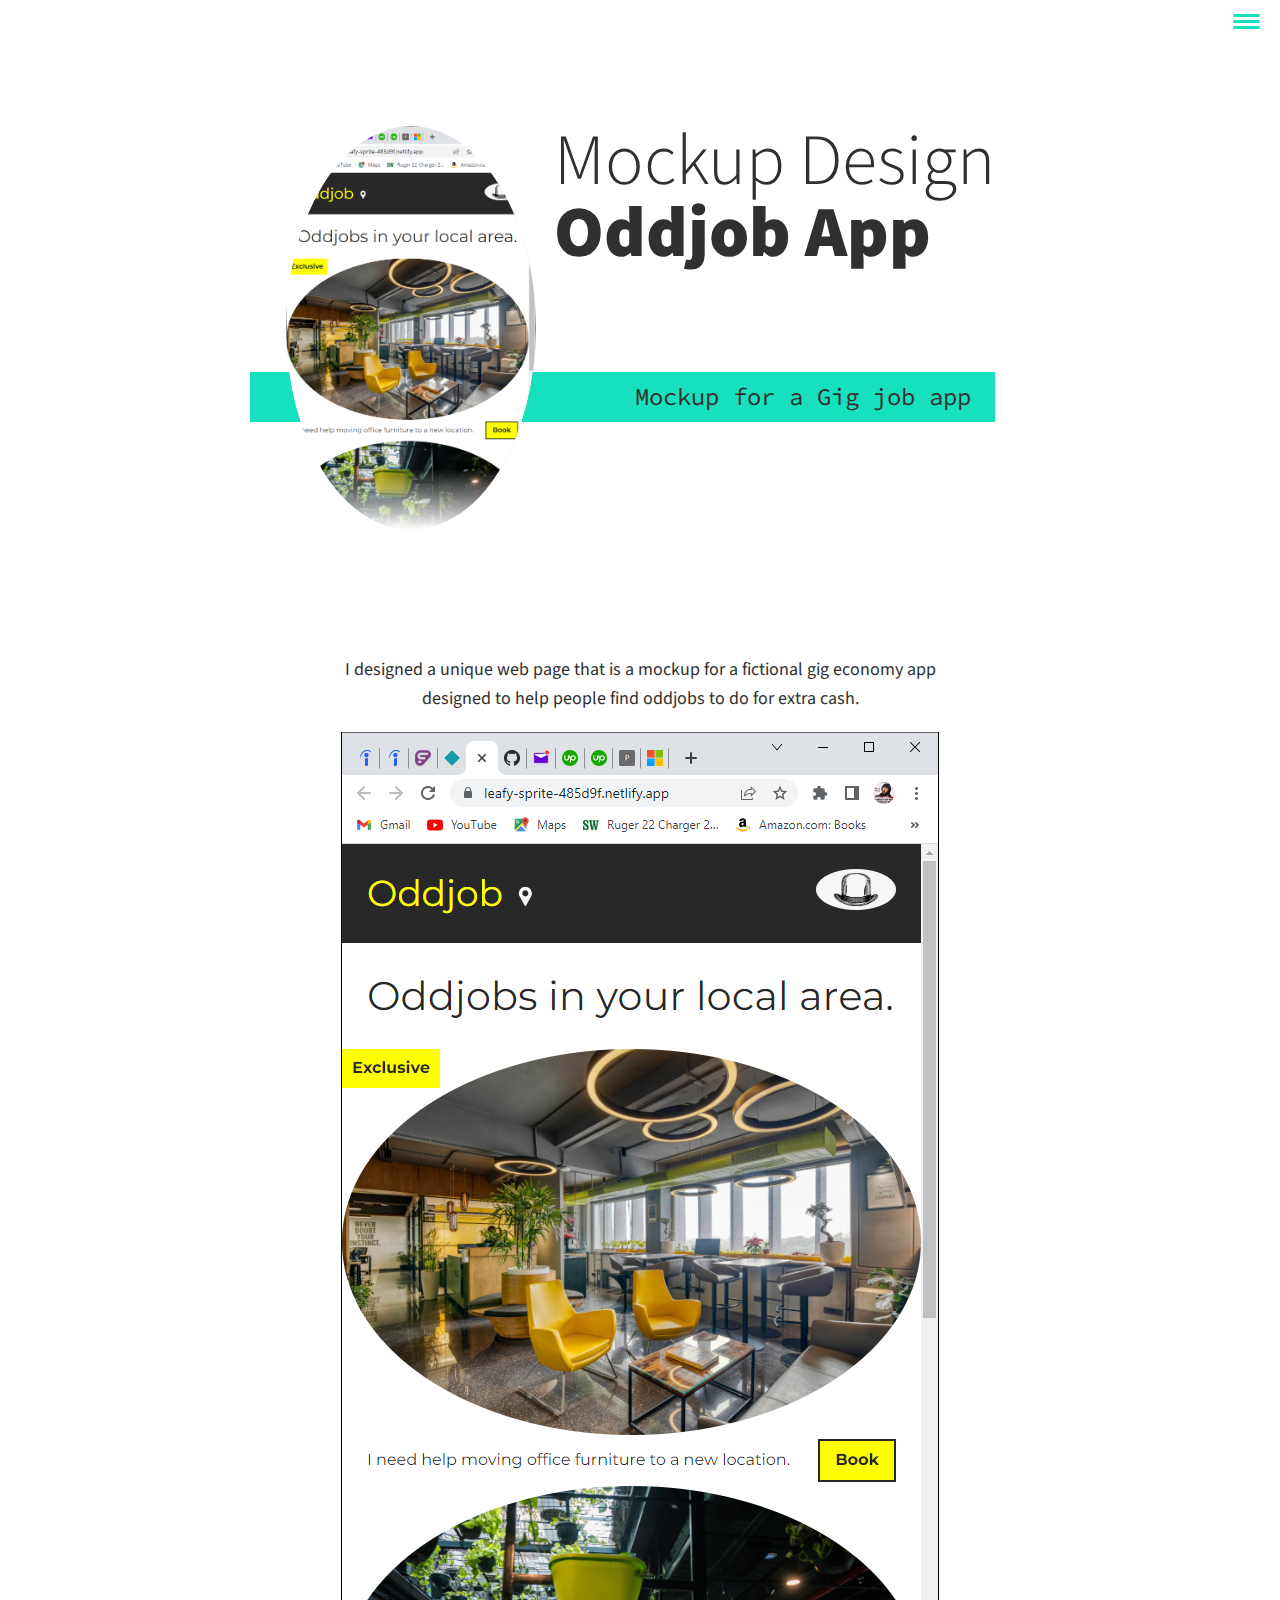
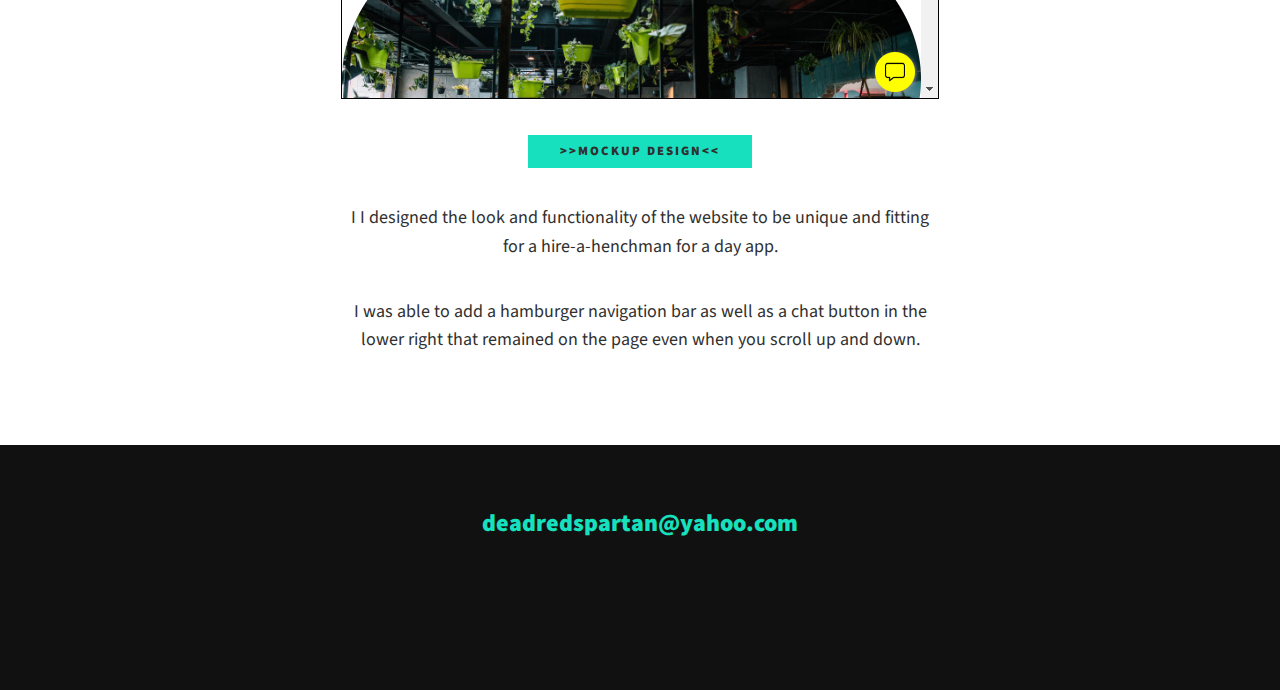
==== Mom's Author Site/portfolio-item 2.html @ 65a6e7c5 "Add files via upload" ====
<!DOCTYPE html>
<html lang="en">
    <head><link rel="stylesheet" href="https://cdnjs.cloudflare.com/ajax/libs/normalize/8.0.1/normalize.css">
        <meta charset="UTF-8">
        <meta name="viewport" content="width=device-width, initial-scale=1.0">
        <title>DevMatt Portfolio Website</title>
        <link rel="stylesheet" href="https://cdnjs.cloudflare.com/ajax/libs/normalize/7.0.0/normalize.min.css">
        <link rel="stylesheet" href="https://cdnjs.cloudflare.com/ajax/libs/font-awesome/5.11.2/css/all.css" integrity="sha256-46qynGAkLSFpVbEBog43gvNhfrOj+BmwXdxFgVK/Kvc=" crossorigin="anonymous" />  
        
        <!-- Update these with your own fonts -->
        <link href="https://fonts.googleapis.com/css?family=Source+Code+Pro:400,900|Source+Sans+Pro:300,900&display=swap" rel="stylesheet">
        
        <link rel="stylesheet" href="css/style.css">

    </head>
    <body>
        <header>
            <div class="logo">
                <img src="" alt="">
            </div>
            <button class="nav-toggle" aria-label="toggle navigation">
                <span class="hamburger"></span>
            </button>
            <nav class="nav">
                <ul class="nav__list">
                    <li class="nav__item"><a href="index.html" class="nav__link">Home</a></li>
                    <li class="nav__item"><a href="index.html#services" class="nav__link">My Services</a></li>
                    <li class="nav__item"><a href="index.html#about" class="nav__link">About me</a></li>
                    <li class="nav__item"><a href="index.html#work" class="nav__link">My Work</a></li>
                </ul>
            </nav>
        </header>
        

        <section class="intro">
            <h1 class="section__title section__title--intro">
                Mockup Design<strong>Oddjob App</strong>
            </h1>
            <p class="section__subtitle section__subtitle--intro">Mockup for a Gig job app</p>
            <img src="img/oddjob mockup.png" alt="" class="intro__img">
        </section>
        
        <div class="portfolio-item-individual">
            <p>I designed a unique web page that is a mockup for a fictional gig economy app designed to help people find oddjobs to do for extra cash.</p>
            <img src="img/oddjob mockup.png" alt="" class="long">
            <a href="https://leafy-sprite-485d9f.netlify.app/" class="btn">>>Mockup Design<<</a>
            <p>I I designed the look and functionality of the website to be unique and fitting for a hire-a-henchman for a day app. </p>
            <p>I was able to add a hamburger navigation bar as well as a chat button in the lower right that remained on the page even when you scroll up and down.</p>
        </div>
        
        
                <!-- Footer -->
                <footer class="footer">
                    <!-- replace with your own email address -->
                    <a href="mailto:deadredspartan@yahoo.com" class="footer__link">deadredspartan@yahoo.com</a>
                    <ul class="social-list">
                        <li class="social-list__item">
                            <a class="social-list__link" href="https://codepen.io">
                                <i class="fab fa-codepen"></i>
                            </a>
                        </li>
                        
                        <li class="social-list__item">
                            <a class="social-list__link" href="https://www.linkedin.com/in/matthew-parmer-74ba87248/">
                                <i class="fab fa-linkedin"></i>
                            </a>
                        </li>
                        <li class="social-list__item">
                            <a class="social-list__link" href="https://github.com/Pigiron55">
                                <i class="fab fa-github"></i>
                            </a>
                        </li>
                    </ul>
                </footer>
        
        
        <script src="js/index.js"></script>
        
    </body>
</html>
---- Mom's Author Site/css/style.css ----
*,
*::before,
*::after {
    box-sizing: border-box;
}

/* Custom Properties, update these for your own design */

:root {
    --ff-primary: 'Source Sans Pro', sans-serif;
    --ff-secondary: 'Source Code Pro', monospace;
    
    --fw-reg: 300;
    --fw-bold: 900;
    
    --clr-light: #fff;
    --clr-dark: #303030;
    --clr-accent: #16e0bd;
    
    --fs-h1: 3rem;
    --fs-h2: 2.25rem;
    --fs-h3: 1.25rem;
    --fs-body: 1rem;
    
    --bs: 0.25em 0.25em 0.75em rgba(0,0,0,.25),
          0.125em 0.125em 0.25em rgba(0,0,0,.15);
}

@media (min-width: 800px) {
    :root {
        --fs-h1: 4.5rem;
        --fs-h2: 3.75rem;
        --fs-h3: 1.5rem;
        --fs-body: 1.125rem;
    }
}

/* General styles */


 html {
    scroll-behavior: smooth;
}


body {
    background: var(--clr-light);
    color: var(--clr-dark);
    margin: 0;
    font-family: var(--ff-primary);
    font-size: var(--fs-body);
    line-height: 1.6;
}

section {
    padding: 5em 2em;
}

img {
    display: block;
    max-width: 100%;
}

strong { font-weight: var(--fw-bold) }

:focus {
    outline: 3px solid var(--clr-accent);
    outline-offset: 3px;
}

/* Buttons */

.btn {
    display: inline-block;
    padding: .5em 2.5em;
    background: var(--clr-accent);
    color: var(--clr-dark);
    text-decoration: none;
    cursor: pointer;
    font-size: .8rem;
    text-transform: uppercase;
    letter-spacing: 2px;
    font-weight: var(--fw-bold);
    transition: transform 200ms ease-in-out;
}

.btn:hover {
    transform: scale(1.1);
}

/* Typography */

h1,
h2,
h3 {
    line-height: 1;
    margin: 0;
}

h1 { font-size: var(--fs-h1) }
h2 { font-size: var(--fs-h2) }
h3 { font-size: var(--fs-h3) }


.section__title {
    margin-bottom: .25em;
}

.section__title--intro {
    font-weight: var(--fw-reg);
}

.section__title--intro strong {
    display: block;
}

.section__subtitle {
    margin: 0;
    font-size: var(--fs-h3);
}

.section__subtitle--intro,
.section__subtitle--about {
    background: var(--clr-accent);
    padding: .25em 1em;
    font-family: var(--ff-secondary);
    margin-bottom: 1em;
}

.section__subtitle--work {
    color: var(--clr-accent);
    font-weight: var(--fw-bold);
    margin-bottom: 2em;
}

/* header */

header {
    display: flex;
    justify-content: space-between;
    padding: 1em;
}

.logo {
    max-width: 100px;
}

.nav {
    position: fixed;
    background: var(--clr-dark);
    color: var(--clr-light);
    top: 0;
    bottom: 0;
    left: 0;
    right: 0;
    z-index: 100;
    
    transform: translateX(100%);
    transition: transform 250ms cubic-bezier(.5, 0, .5, 1);
}

.nav__list {
    list-style: none;
    display: flex;
    height: 50%;
    flex-direction: column;
    justify-content: space-evenly;
    align-items: center;
    margin: 0;
    padding: 0;
}

.nav__link {
    color: var(--clr-light);
    font-weight: var(--fw-bold);
    font-size: var(--fs-h2);
    text-decoration: none;
}

.nav__link:hover {
    color: var(--clr-accent);
}

.nav-toggle {
    padding: .5em;
    background: transparent;
    border: 0;
    cursor: pointer;
    position: absolute;
    right: 1em;
    top: 1em;
    z-index: 1000;
}

.nav-open .nav {
    transform: translateX(0);
}

.nav-open .nav-toggle {
    position: fixed;
}

.nav-open .hamburger {
    transform: rotate(.625turn);
}

.nav-open .hamburger::before {
    transform: rotate(90deg) translateX(-6px);
}

.nav-open .hamburger::after {
    opacity: 0;
}

.hamburger {
    display: block;
    position: relative;
}

.hamburger,
.hamburger::before,
.hamburger::after {
    background: var(--clr-accent);
    width: 2em;
    height: 3px;
    border-radius: 1em;
    transition: transform 250ms ease-in-out;
}


.hamburger::before,
.hamburger::after {
    content: '';
    position: absolute;
    left: 0;
    right: 0;
}

.hamburger::before { top: 6px; }
.hamburger::after { bottom: 6px; }

@media (min-width: 600px) {
    .nav {
        background: hsl(0, 0%, 0%, 0.1);
        backdrop-filter: blur(3rem);
           
    }
    .nav__link {
        color: var(--clr-dark);
    }
}


/*  Intro section  */

.intro {
    position: relative;
}

.intro__img {
    box-shadow: var(--bs);
    -webkit-mask-image: linear-gradient(
        rgb(0 0 0 / 1) 85%,
        rgb(0 0 0 / 0.5) ,
        rgb(0 0 0 / 0)
    );
    mask-image: linear-gradient( 
        rgb(0 0 0 / 1) 85%,
        rgb(0 0 0 / 0.5) ,
        rgb(0 0 0 / 0)
    );
    border-radius:50%;
}

.section__subtitle--intro {
    display: inline-block;
}

@media (min-width: 600px) {
    .intro {
        display: grid;
        width: min-content;
        margin: 0 auto;
        grid-column-gap: 1em;
        grid-template-areas: 
            "img title"
            "img subtitle";
        grid-template-columns: min-content max-content;
    }
    
    .intro__img {
        grid-area: img;
        min-width: 250px;
        position: relative;
        z-index: 2;
    }    
    
    .section__subtitle--intro {
        align-self: start;
        grid-column: -1 / 1;
        grid-row: 2;
        text-align: right;
        position: relative;
        left: -1.5em;
        width: calc(100% + 1.5em);
    }
}



/*  My services section  */

.my-services {
    background-color: var(--clr-dark);
    background-image: url(../img/moon_camping.jpg);
    background-size: cover;
    
    
    
    /* background-blend-mode: multiply; */
    color: var(--clr-light);
    text-align: center;
}

.section__title--services {
    color: var(--clr-accent);
    position: relative;
    
}

.section__title--services::after {
    
    content: '';
    display: block;
    width: 2em;
    height: 1px;
    margin: 0.5em auto 1em;
    background: var(--clr-light);
    opacity: 0.25;
}

.services {
    margin-bottom: 4em;
    margin-top: 2em;
    -webkit-backdrop-filter: blur(12px);
    backdrop-filter: blur(12px);
    border: 1px solid rgba(255,255,255,0.2);
    padding: 4em 2em;

}

.service {
    max-width: 500px;
    margin: 0 auto;
    
}

@media (min-width: 800px) {
    .services {
        display: flex;
        max-width: 1000px;
        margin-left: auto;
        margin-right: auto;
    }
    
    .service + .service {
        margin-left: 2em;
    }
}


.about-me {
    max-width: 1000px;
    margin: 0 auto;
}

.about-me__img {
    box-shadow: var(--bs);
    -webkit-mask-image: linear-gradient(
        rgb(0 0 0 / 0) ,
        rgb(0 0 0 / 0.5) ,
        rgb(0 0 0 / 1) 20%
    );
    mask-image: linear-gradient( 
        rgb(0 0 0 / 0) ,
        rgb(0 0 0 / 0.5) ,
        rgb(0 0 0 / 1) 20%
    );
}

@media (min-width: 600px) {
    .about-me {
        display: grid;
        grid-template-columns: 1fr 200px;
        grid-template-areas: 
            "title img"
            "subtitle img"
            "text img";
        grid-column-gap: 2em;
    }
    
    .section__title--about {
        grid-area: title;
    }
    
    .section__subtitle--about {
        grid-column: 1 / -1;
        grid-row: 2;
        position: relative;
        left: -1em;
        width: calc(100% + 2em);
        padding-left: 1em;
        padding-right: calc(200px + 4em);
    }
    
    .about-me__img {
        grid-area: img;
        position: relative;
        z-index: 2;
    }
}

/* My Work */

.my-work {
    background-color: var(--clr-dark);
    color: var(--clr-light);
    text-align: center;    
}

.portfolio {
    display: grid;
    grid-template-columns: repeat(auto-fit, minmax(300px, 1fr));
}

.portfolio__item {
    background: var(--clr-accent);
    overflow: hidden;
    max-height: 200px
}

.portfolio__img {
    transition: 
        transform 750ms cubic-bezier(.5, 0, .5, 1),
        opacity 250ms linear;
        
}

.portfolio__item:focus {
    position: relative;
    z-index: 2;
}

.portfolio__img:hover,
.portfolio__item:focus .portfolio__img {
    transform: scale(1.2);
    opacity: .5;
}


/* footer */

.footer {
    background: #111;
    color: var(--clr-accent);
    text-align: center;
    padding: 2.5em 0;
    font-size: var(--fs-h3);

}

.footer a { 
    color: inherit;
    text-decoration: none;
}

.footer__link {
    font-weight: var(--fw-bold);
}

.footer__link:hover,
.social-list__link:hover {
    opacity: .7;
}

.footer__link:hover {
    text-decoration: underline;
}

.social-list {
    list-style: none;
    display: flex;
    justify-content: center;
    margin: 2em 0 0;
    padding: 0;
}

.social-list__item {
    margin: 0 .5em;
}

.social-list__link {
    padding: 1.5em;
}


/* Individual portfolio item styles */

.portfolio-item-individual {
    padding: 0 2em 2em;
    max-width: 1000px;
    margin: 2em auto;
    text-align: center;
}

.portfolio-item-individual p {
    max-width: 600px;
    margin-left: auto;
    margin-right: auto;
    margin-top: 2em;
}

.portfolio-item-individual img {
    margin-bottom: 2em;
    margin-top: 1em;

}

.long {
    margin-left: auto;
    margin-right: auto;
}
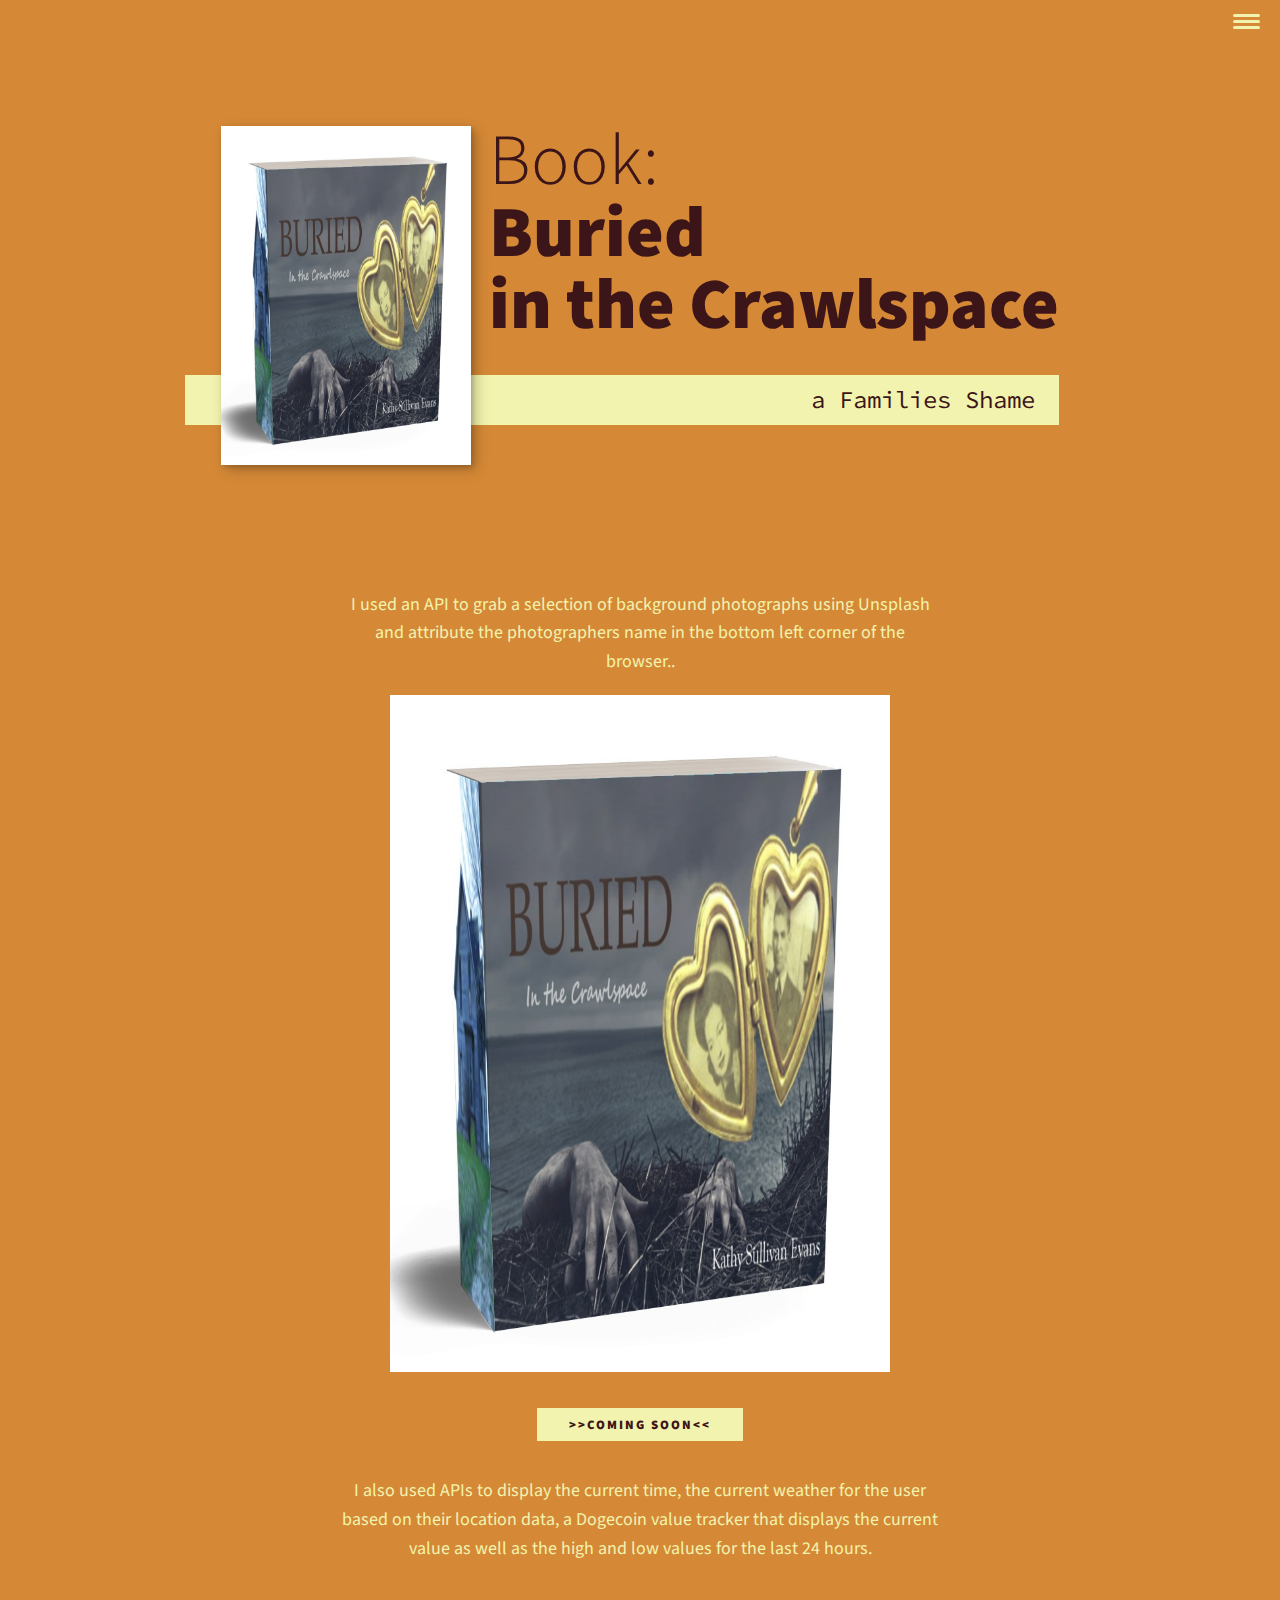
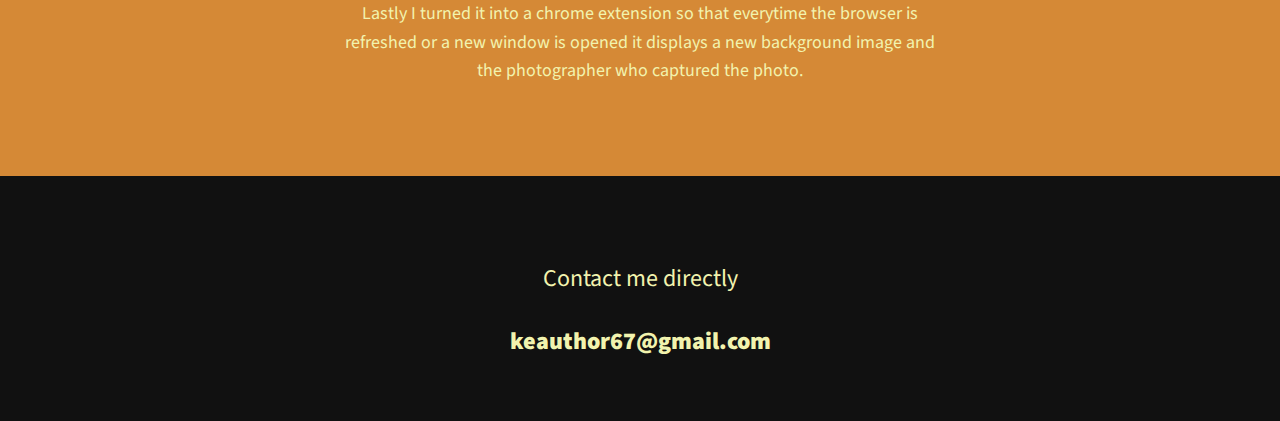
==== commit 10ccbbe0: "Add files via upload" ====
--- a/Mom's Author Site/portfolio-item 2.html
+++ b/Mom's Author Site/portfolio-item 2.html
@@ -3,7 +3,7 @@
     <head><link rel="stylesheet" href="https://cdnjs.cloudflare.com/ajax/libs/normalize/8.0.1/normalize.css">
         <meta charset="UTF-8">
         <meta name="viewport" content="width=device-width, initial-scale=1.0">
-        <title>DevMatt Portfolio Website</title>
+        <title>Kathy Evans Author Website</title>
         <link rel="stylesheet" href="https://cdnjs.cloudflare.com/ajax/libs/normalize/7.0.0/normalize.min.css">
         <link rel="stylesheet" href="https://cdnjs.cloudflare.com/ajax/libs/font-awesome/5.11.2/css/all.css" integrity="sha256-46qynGAkLSFpVbEBog43gvNhfrOj+BmwXdxFgVK/Kvc=" crossorigin="anonymous" />  
         
@@ -34,43 +34,32 @@
 
         <section class="intro">
             <h1 class="section__title section__title--intro">
-                Mockup Design<strong>Oddjob App</strong>
+                Book:<strong>Buried</strong>
+                <strong>in the Crawlspace</strong>
             </h1>
-            <p class="section__subtitle section__subtitle--intro">Mockup for a Gig job app</p>
-            <img src="img/oddjob mockup.png" alt="" class="intro__img">
+            <p class="section__subtitle section__subtitle--intro">a Families Shame</p>
+            <img src="img/buriedbook.jpg" alt="" class="intro__img">
         </section>
         
         <div class="portfolio-item-individual">
-            <p>I designed a unique web page that is a mockup for a fictional gig economy app designed to help people find oddjobs to do for extra cash.</p>
-            <img src="img/oddjob mockup.png" alt="" class="long">
-            <a href="https://leafy-sprite-485d9f.netlify.app/" class="btn">>>Mockup Design<<</a>
-            <p>I I designed the look and functionality of the website to be unique and fitting for a hire-a-henchman for a day app. </p>
-            <p>I was able to add a hamburger navigation bar as well as a chat button in the lower right that remained on the page even when you scroll up and down.</p>
+            <p>I used an API to grab a selection of background photographs using Unsplash and 
+                attribute the photographers name in the bottom left corner of the browser.. </p>
+            <img src="img/buriedbook.jpg" alt="">
+            <a href="" class="btn">>>Coming Soon<<</a>
+            <p>I also used APIs to display the current time, the current weather for the user based on 
+                their location data, a Dogecoin value tracker that displays the current value as well as the 
+                high and low values for the last 24 hours. </p>
+            <p>Lastly I turned it into a chrome extension so that everytime the browser is refreshed or 
+                a new window is opened it displays a new background image and the photographer who captured the photo.</p>
         </div>
         
         
                 <!-- Footer -->
                 <footer class="footer">
                     <!-- replace with your own email address -->
-                    <a href="mailto:deadredspartan@yahoo.com" class="footer__link">deadredspartan@yahoo.com</a>
-                    <ul class="social-list">
-                        <li class="social-list__item">
-                            <a class="social-list__link" href="https://codepen.io">
-                                <i class="fab fa-codepen"></i>
-                            </a>
-                        </li>
-                        
-                        <li class="social-list__item">
-                            <a class="social-list__link" href="https://www.linkedin.com/in/matthew-parmer-74ba87248/">
-                                <i class="fab fa-linkedin"></i>
-                            </a>
-                        </li>
-                        <li class="social-list__item">
-                            <a class="social-list__link" href="https://github.com/Pigiron55">
-                                <i class="fab fa-github"></i>
-                            </a>
-                        </li>
-                    </ul>
+                    <p>Contact me directly</p>
+                    <a href="mailto:keauthor67@gmail.com" class="footer__link">keauthor67@gmail.com</a>
+                    
                 </footer>
         
         
--- a/Mom's Author Site/css/style.css
+++ b/Mom's Author Site/css/style.css
@@ -13,9 +13,9 @@
     --fw-reg: 300;
     --fw-bold: 900;
     
-    --clr-light: #fff;
-    --clr-dark: #303030;
-    --clr-accent: #16e0bd;
+    --clr-light: #D58936;
+    --clr-dark: #3C1518;
+    --clr-accent: #F2F3AE;
     
     --fs-h1: 3rem;
     --fs-h2: 2.25rem;
@@ -259,17 +259,8 @@
 
 .intro__img {
     box-shadow: var(--bs);
-    -webkit-mask-image: linear-gradient(
-        rgb(0 0 0 / 1) 85%,
-        rgb(0 0 0 / 0.5) ,
-        rgb(0 0 0 / 0)
-    );
-    mask-image: linear-gradient( 
-        rgb(0 0 0 / 1) 85%,
-        rgb(0 0 0 / 0.5) ,
-        rgb(0 0 0 / 0)
-    );
-    border-radius:50%;
+    
+    
 }
 
 .section__subtitle--intro {
@@ -308,38 +299,34 @@
 
 
 
-/*  My services section  */
-
-.my-services {
+/*  My Reviews section  */
+
+.my-reviews {
     background-color: var(--clr-dark);
-    background-image: url(../img/moon_camping.jpg);
+    background-image: url(../img/beachsunset.jpg);
     background-size: cover;
-    
-    
-    
-    /* background-blend-mode: multiply; */
+    color: var(--clr-accent);
+    text-align: center;
+}
+
+.section__title--reviews {
     color: var(--clr-light);
-    text-align: center;
-}
-
-.section__title--services {
-    color: var(--clr-accent);
     position: relative;
     
 }
 
-.section__title--services::after {
+.section__title--reviews::after {
     
     content: '';
     display: block;
     width: 2em;
     height: 1px;
     margin: 0.5em auto 1em;
-    background: var(--clr-light);
+    background: var(--clr-dark);
     opacity: 0.25;
 }
 
-.services {
+.reviews {
     margin-bottom: 4em;
     margin-top: 2em;
     -webkit-backdrop-filter: blur(12px);
@@ -349,29 +336,39 @@
 
 }
 
-.service {
+.review {
     max-width: 500px;
     margin: 0 auto;
     
 }
 
 @media (min-width: 800px) {
-    .services {
+    .reviews {
         display: flex;
         max-width: 1000px;
         margin-left: auto;
         margin-right: auto;
     }
     
-    .service + .service {
+    .review + .review {
         margin-left: 2em;
     }
 }
+
+
+/*  My About me section  */
+
 
 
 .about-me {
     max-width: 1000px;
     margin: 0 auto;
+    background-blend-mode: multiply;
+    color: var(--clr-accent)
+}
+
+.section__subtitle--about {
+    color: var(--clr-dark)
 }
 
 .about-me__img {
@@ -424,6 +421,9 @@
 
 .my-work {
     background-color: var(--clr-dark);
+    background-image: url(../img/skywaybridgesunset.jpg);
+    background-size: cover;
+    
     color: var(--clr-light);
     text-align: center;    
 }
@@ -431,6 +431,9 @@
 .portfolio {
     display: grid;
     grid-template-columns: repeat(auto-fit, minmax(300px, 1fr));
+    -webkit-backdrop-filter: blur(12px);
+    backdrop-filter: blur(12px);
+    border: 1px solid rgba(255,255,255,0.2);
 }
 
 .portfolio__item {
@@ -518,12 +521,15 @@
     margin-left: auto;
     margin-right: auto;
     margin-top: 2em;
+    color: var(--clr-accent)
 }
 
 .portfolio-item-individual img {
     margin-bottom: 2em;
     margin-top: 1em;
-
+    margin-right: auto;
+    margin-left: auto;
+    max-width: 500px;
 }
 
 .long {
